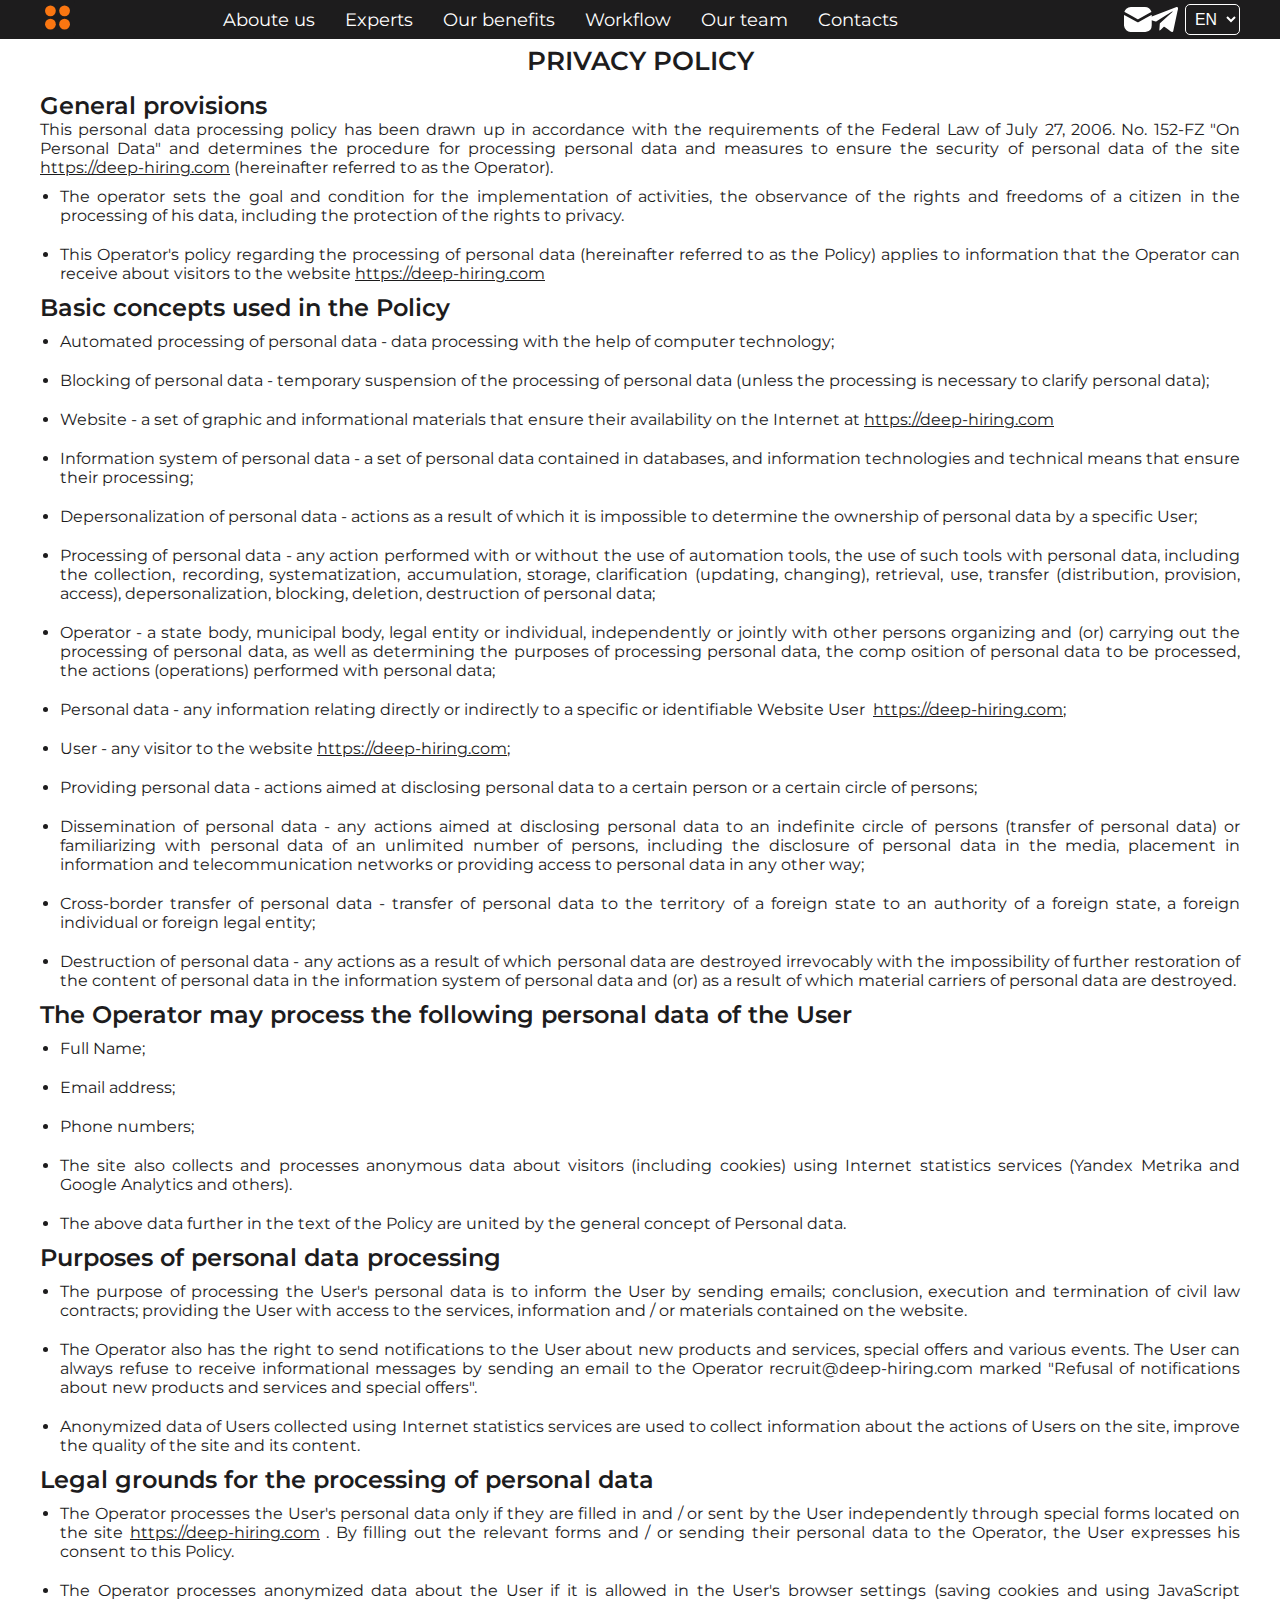
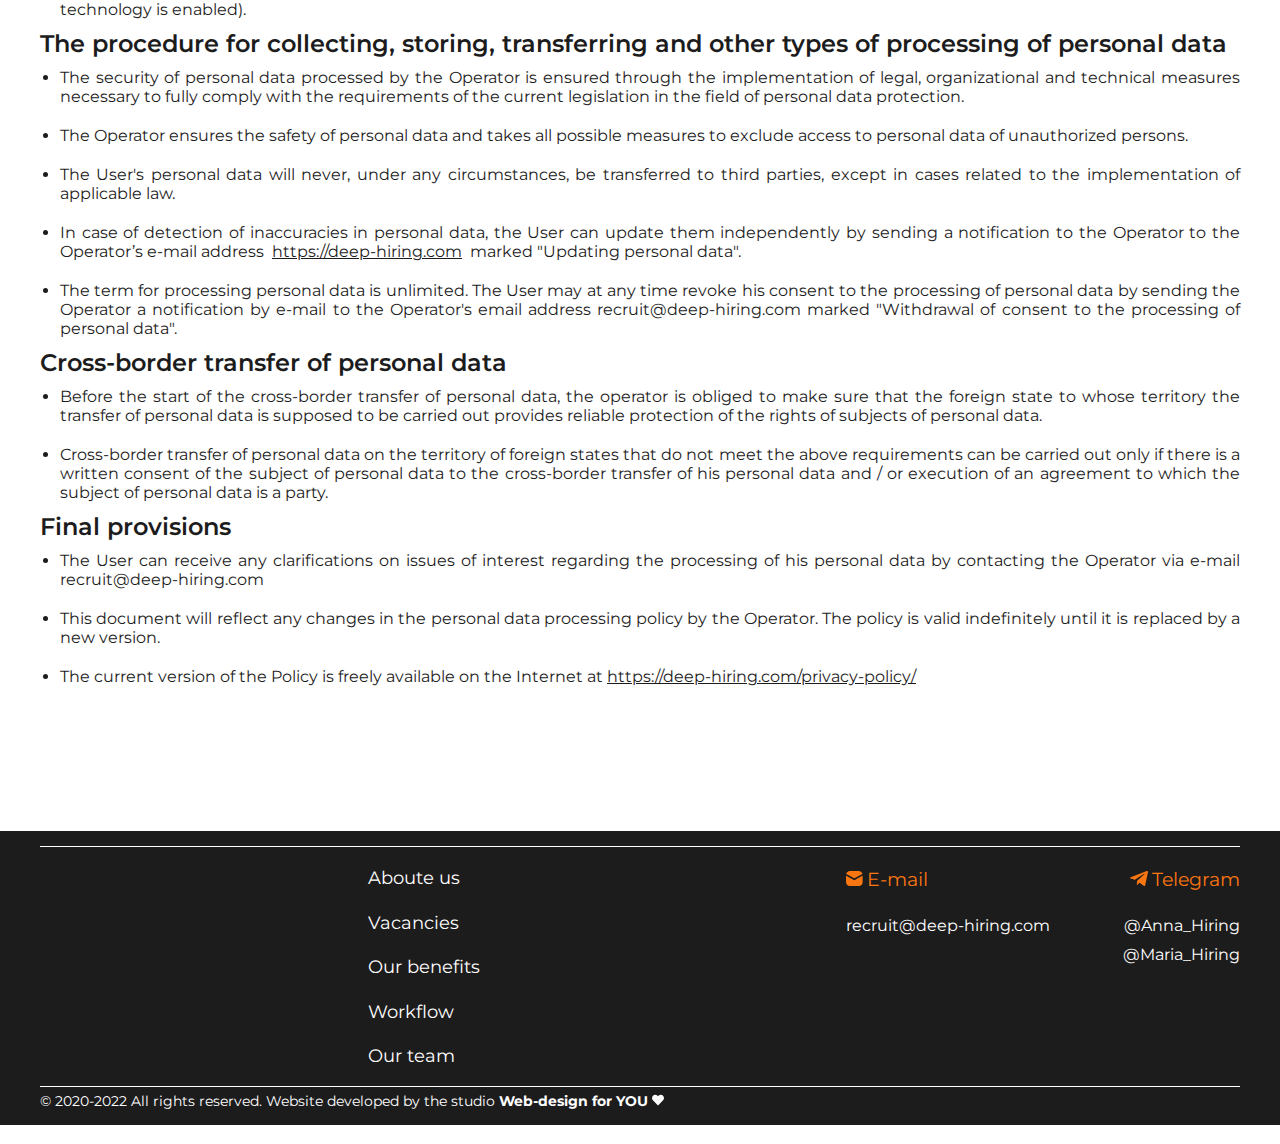
==== privacy-policy.html @ be79f1fd "Add files via upload" ====
<!DOCTYPE html>
<html lang="en">
<head>
	<meta charset="UTF-8">
	<meta name="viewport" content="width=device-width, initial-scale=1.0">
	<link rel="icon" href="img/deep_hiring_icon.svg">
	<title class="lng-unit">DEEP HIRING International search for IT staff</title>
	<meta name="keywords" content="International IT staffing and recruiting agency">
	<meta name="description" content="International IT staffing and recruiting agency. Behind every success is a strong team. We help companies to find, attract and hire the best software engineers ALL OVER THE WORLD.">
	<meta property="og:title" content="International IT staffing and recruiting agency. Behind every success is a strong team. We help companies to find, attract and hire the best software engineers ALL OVER THE WORLD."/>
	<meta property="og:image" content="img/DEEP-HIRING-OG.jpg"/>
	<link href="https://fonts.googleapis.com/css2?family=Montserrat:wght@100;400;700&display=swap" rel="stylesheet">
	<link rel="stylesheet" href="css/normalize.css">	
	<link rel="stylesheet" href="css/style.css">
</head>
<body>
	<header>
		<div class="container">
			<nav id="nav-menu" class="nav-menu">
				<div class="logo-container">
						<a href="index.html">
							<svg xmlns="http://www.w3.org/2000/svg" xmlns:xlink="http://www.w3.org/1999/xlink" class="logo-rect" viewBox="0 0 135.53 135.53"><defs><style>.r{fill:#1d1c1d;}</style></defs><rect class="r" width="135.53" height="135.53" rx="10"/><circle class="logo" cx="40.37" cy="93.56" r="20.84"/><circle class="logo" cx="95.16" cy="93.56" r="20.84"/><circle class="logo" cx="40.37" cy="41.97" r="20.84"/><circle class="logo" cx="95.16" cy="41.97" r="20.84"/></svg>
						</a>
				</div>				
				<div class="menu">				
					<ul class="menu-items">	
						<li class="menu-item"><a href="index.html#about_us" class="lng-mi-about_us">Aboute us</a></li>					
						<li class="menu-item"><a href="index.html#experts" class="lng-mi-experts">Experts</a></li>
						<li class="menu-item"><a href="index.html#our-benefits" class="lng-mi-our-benefits">Our benefits</a></li>
						<li class="menu-item"><a href="index.html#workflow" class="lng-mi-workflow">Workflow</a></li>							
						<li class="menu-item"><a href="index.html#our-team" class="lng-mi-our-team">Our team</a></li>
						<li class="menu-item"><a href="index.html#contacts" class="lng-mi-contacts">Contacts</a></li>	
						<div class="header-contacts">
							<div class="contacts">
								<!-- <div class="footer-phone">
									<p class="contacts-title"><svg xmlns="http://www.w3.org/2000/svg" class="f-phone" viewBox="0 0 45 45"><path d="M39.63,45c-.94-.09-1.89-.16-2.83-.26a40.8,40.8,0,0,1-17.3-6A41.46,41.46,0,0,1,5.06,23.43,40.6,40.6,0,0,1,.61,10.69,44.66,44.66,0,0,1,0,4,3.65,3.65,0,0,1,3.88,0h7.69a3.61,3.61,0,0,1,3.9,3.76,28.57,28.57,0,0,0,1.24,7.73,3.82,3.82,0,0,1-.78,3.8c-1.24,1.54-2.4,3.15-3.57,4.74a.53.53,0,0,0,0,.49,27.07,27.07,0,0,0,8.33,9.76c1.24.87,2.57,1.62,3.87,2.41a.43.43,0,0,0,.41,0c1.67-1.25,3.34-2.49,5-3.76a3.62,3.62,0,0,1,3.14-.72c1.3.29,2.57.7,3.88.93a22.41,22.41,0,0,0,3.84.38A3.88,3.88,0,0,1,45,32.7v9.14a13.41,13.41,0,0,1-.77,1.72A3.58,3.58,0,0,1,41.83,45Z"/></svg><span class="lng-telephone">Telephone</span></p>
									<a href="tel:+7 919 317 3999">+7 919 317 3999</a>
									<a href="tel:+7 982 358 4165">+7 982 358 4165</a>									
								</div> -->
								<div class="footer-mail">
									<p class="contacts-title"><svg xmlns="http://www.w3.org/2000/svg"  class="f-mail" viewBox="0 0 41.65 37.51"><path d="M0,11.87l3.79,2.06L19.6,22.55a2.44,2.44,0,0,0,2.54,0q9.48-5.21,19-10.38l.48-.24c0,.21,0,.36,0,.51,0,4.85,0,9.7,0,14.55a10.36,10.36,0,0,1-8.18,10.3,11.77,11.77,0,0,1-2.37.25H10.55A10.42,10.42,0,0,1,.05,28.22,9.88,9.88,0,0,1,0,27V12.35C0,12.22,0,12.09,0,11.87Z"/><path d="M.51,7.36a10.05,10.05,0,0,1,3-4.7A10.12,10.12,0,0,1,10.42,0H31.26A10.36,10.36,0,0,1,41.09,7.2a1.18,1.18,0,0,1,0,.19L38.71,8.71,21.26,18.24a.76.76,0,0,1-.84,0Q10.67,12.91.91,7.6Z"/></svg>E-mail</p>
									<a href="mailto:recruit@deep-hiring.com">recruit@deep-hiring.com</a>
								</div>
								<div class="footer-telegram">
									<p class="contacts-title"><svg xmlns="http://www.w3.org/2000/svg" class="f-telegram" viewBox="0 0 50.03 41.66"><path d="M50,3.24c-.29,1.31-.59,2.62-.88,3.93q-3.19,15-6.41,30c-.16.75-.3,1.5-.5,2.24C41.52,42.19,39.52,42,38,40.91c-3.2-2.3-6.36-4.65-9.54-7-.47-.35-.95-.68-1.41-1-.26-.21-.41-.19-.65,0l-5.53,5.3a2.62,2.62,0,0,1-2,.81c.05-.71.09-1.41.14-2.1.22-3,.43-6.07.66-9.1a1.15,1.15,0,0,1,.35-.69Q30.33,17.83,40.71,8.53c.08-.08.2-.14.24-.23s.19-.45.29-.67c-.24-.07-.5-.22-.71-.17a3.64,3.64,0,0,0-1.11.47Q26.5,16,13.62,24.07a1,1,0,0,1-.94.12C9.08,23.05,5.48,22,1.89,20.81a4.68,4.68,0,0,1-1.34-.67,1,1,0,0,1-.16-1.71,5.57,5.57,0,0,1,1.69-1.11c3.58-1.42,7.18-2.78,10.78-4.16L46.53.28A4.05,4.05,0,0,1,47.66,0a2,2,0,0,1,2.26,1.64c0,.1.07.21.11.32Z"/></svg>Telegram</p>		
									<a href="tg://resolve?domain=Anna_Hiring">@Anna_Hiring</a>
									<a href="tg://resolve?domain=Maria_Hiring">@Maria_Hiring</a>		
								</div>							
						</div>
						</div>			
					</ul>
				</div>					
				<div class="contacts-menu">
					<div class="mail">					
					<a href="mailto:recruit@deep-hiring.com">
						<svg xmlns="http://www.w3.org/2000/svg"  class="mail-icon" viewBox="0 0 41.65 37.51"><path d="M0,11.87l3.79,2.06L19.6,22.55a2.44,2.44,0,0,0,2.54,0q9.48-5.21,19-10.38l.48-.24c0,.21,0,.36,0,.51,0,4.85,0,9.7,0,14.55a10.36,10.36,0,0,1-8.18,10.3,11.77,11.77,0,0,1-2.37.25H10.55A10.42,10.42,0,0,1,.05,28.22,9.88,9.88,0,0,1,0,27V12.35C0,12.22,0,12.09,0,11.87Z"/><path d="M.51,7.36a10.05,10.05,0,0,1,3-4.7A10.12,10.12,0,0,1,10.42,0H31.26A10.36,10.36,0,0,1,41.09,7.2a1.18,1.18,0,0,1,0,.19L38.71,8.71,21.26,18.24a.76.76,0,0,1-.84,0Q10.67,12.91.91,7.6Z"/></svg>						
					</a>
					</div>
					<div class="telegram">
						<a href="href=tg://resolve?domain=Korabelnikova_Anna">
							<svg xmlns="http://www.w3.org/2000/svg" class="telegram-icon" viewBox="0 0 50.03 41.66"><path d="M50,3.24c-.29,1.31-.59,2.62-.88,3.93q-3.19,15-6.41,30c-.16.75-.3,1.5-.5,2.24C41.52,42.19,39.52,42,38,40.91c-3.2-2.3-6.36-4.65-9.54-7-.47-.35-.95-.68-1.41-1-.26-.21-.41-.19-.65,0l-5.53,5.3a2.62,2.62,0,0,1-2,.81c.05-.71.09-1.41.14-2.1.22-3,.43-6.07.66-9.1a1.15,1.15,0,0,1,.35-.69Q30.33,17.83,40.71,8.53c.08-.08.2-.14.24-.23s.19-.45.29-.67c-.24-.07-.5-.22-.71-.17a3.64,3.64,0,0,0-1.11.47Q26.5,16,13.62,24.07a1,1,0,0,1-.94.12C9.08,23.05,5.48,22,1.89,20.81a4.68,4.68,0,0,1-1.34-.67,1,1,0,0,1-.16-1.71,5.57,5.57,0,0,1,1.69-1.11c3.58-1.42,7.18-2.78,10.78-4.16L46.53.28A4.05,4.05,0,0,1,47.66,0a2,2,0,0,1,2.26,1.64c0,.1.07.21.11.32Z"/></svg>
						</a>
					</div>	
					<!-- <div class="phone">
					<a href="tel:+79193173999" title="Позвонить нам по номеру: +79823584165">
						<svg xmlns="http://www.w3.org/2000/svg" class="phone-icon" viewBox="0 0 45 45"><path d="M39.63,45c-.94-.09-1.89-.16-2.83-.26a40.8,40.8,0,0,1-17.3-6A41.46,41.46,0,0,1,5.06,23.43,40.6,40.6,0,0,1,.61,10.69,44.66,44.66,0,0,1,0,4,3.65,3.65,0,0,1,3.88,0h7.69a3.61,3.61,0,0,1,3.9,3.76,28.57,28.57,0,0,0,1.24,7.73,3.82,3.82,0,0,1-.78,3.8c-1.24,1.54-2.4,3.15-3.57,4.74a.53.53,0,0,0,0,.49,27.07,27.07,0,0,0,8.33,9.76c1.24.87,2.57,1.62,3.87,2.41a.43.43,0,0,0,.41,0c1.67-1.25,3.34-2.49,5-3.76a3.62,3.62,0,0,1,3.14-.72c1.3.29,2.57.7,3.88.93a22.41,22.41,0,0,0,3.84.38A3.88,3.88,0,0,1,45,32.7v9.14a13.41,13.41,0,0,1-.77,1.72A3.58,3.58,0,0,1,41.83,45Z"/></svg>		
					</a>
					</div> -->
					<div class="change-lang">
						<select name="change-lang">		
							<option value="en" selected>EN</option>
							<option value="ua">UA</option>		
							<option value="ru">RU</option>
						</select>
					</div>	
					<div id="nav-icon1">
						   <span></span>
						   <span></span>
						   <span></span>
					</div>
				</div>				
			</nav>
		</div>						
	</header>
	<main>
		<section id="privacy-policy">
			<div class="container">	
				<h2 class="lng-pp1">Privacy Policy</h2>
				<h5 class="lng-pp2">General provisions</h5>
				<p><span class="lng-pp3">This personal data processing policy has been drawn up in accordance with the requirements of the Federal Law of July 27, 2006. No. 152-FZ "On Personal Data" and determines the procedure for processing personal data and measures to ensure the security of personal data of the site </span><a href="https://deep-hiring.com">https://deep-hiring.com</a><span class="lng-pp4"> (hereinafter referred to as the Operator).</span></p>
				<ul>
					<li class="lng-pp5">The operator sets the goal and condition for the implementation of activities, the observance of the rights and freedoms of a citizen in the processing of his data, including the protection of the rights to privacy.</li>
					<li><span class="lng-pp6">This Operator's policy regarding the processing of personal data (hereinafter referred to as the Policy) applies to information that the Operator can receive about visitors to the website </span><a href="https://deep-hiring.com">https://deep-hiring.com</a></li>
				</ul>
				<h5 class="lng-pp7">Basic concepts used in the Policy</h5>
				<ul>
					<li class="lng-pp8">Automated processing of personal data - data processing with the help of computer technology;</li>
					<li class="lng-pp9">Blocking of personal data - temporary suspension of the processing of personal data (unless the processing is necessary to clarify personal data);</li>
					<li><span class="lng-pp10">Website - a set of graphic and informational materials that ensure their availability on the Internet at </span><a href="https://deep-hiring.com">https://deep-hiring.com</a></li>
					<li class="lng-pp12">Information system of personal data - a set of personal data contained in databases, and information technologies and technical means that ensure their processing;</li>
					<li  class="lng-pp13">Depersonalization of personal data - actions as a result of which it is impossible to determine the ownership of personal data by a specific User;</li>
					<li  class="lng-pp14">Processing of personal data - any action performed with or without the use of automation tools, the use of such tools with personal data, including the collection, recording, systematization, accumulation, storage, clarification (updating, changing), retrieval, use, transfer (distribution, provision, access), depersonalization, blocking, deletion, destruction of personal data;</li>
					<li  class="lng-pp15">Operator - a state body, municipal body, legal entity or individual, independently or jointly with other persons organizing and (or) carrying out the processing of personal data, as well as determining the purposes of processing personal data, the comp osition of personal data to be processed, the actions (operations) performed with personal data;</li>
					<li ><span class="lng-pp16">Personal data - any information relating directly or indirectly to a specific or identifiable Website User &nbsp</span><a href="https://deep-hiring.com">https://deep-hiring.com</a>;</li>
					<li><span class="lng-pp17">User - any visitor to the website </span><a href="https://deep-hiring.com">https://deep-hiring.com</a>;</li>
					<li class="lng-pp18">Providing personal data - actions aimed at disclosing personal data to a certain person or a certain circle of persons;</li>
					<li class="lng-pp19">Dissemination of personal data - any actions aimed at disclosing personal data to an indefinite circle of persons (transfer of personal data) or familiarizing with personal data of an unlimited number of persons, including the disclosure of personal data in the media, placement in information and telecommunication networks or providing access to personal data in any other way;</li>
					<li class="lng-pp20">Cross-border transfer of personal data - transfer of personal data to the territory of a foreign state to an authority of a foreign state, a foreign individual or foreign legal entity;</li>
					<li class="lng-pp21">Destruction of personal data - any actions as a result of which personal data are destroyed irrevocably with the impossibility of further restoration of the content of personal data in the information system of personal data and (or) as a result of which material carriers of personal data are destroyed.</li>
				</ul>
				<h5 class="lng-pp22">The Operator may process the following personal data of the User</h5>
				<ul>
					<li class="lng-pp23">Full Name;</li>
					<li class="lng-pp24">Email address;</li>
					<li class="lng-pp25">Phone numbers;</li>
					<li class="lng-pp26">The site also collects and processes anonymous data about visitors (including cookies) using Internet statistics services (Yandex Metrika and Google Analytics and others).</li>
					<li class="lng-pp27">The above data further in the text of the Policy are united by the general concept of Personal data.</li>
				</ul>
				<h5 class="lng-pp28">Purposes of personal data processing</h5>
				<ul>
					<li class="lng-pp29">The purpose of processing the User's personal data is to inform the User by sending emails; conclusion, execution and termination of civil law contracts; providing the User with access to the services, information and / or materials contained on the website.</li>
					<li class="lng-pp30">The Operator also has the right to send notifications to the User about new products and services, special offers and various events. The User can always refuse to receive informational messages by sending an email to the Operator recruit@deep-hiring.com marked "Refusal of notifications about new products and services and special offers".</li>
					<li class="lng-pp31">Anonymized data of Users collected using Internet statistics services are used to collect information about the actions of Users on the site, improve the quality of the site and its content.</li>
				</ul>
				<h5 class="lng-pp32">Legal grounds for the processing of personal data</h5>	
				<ul>
					<li><span class="lng-pp33">The Operator processes the User's personal data only if they are filled in and / or sent by the User independently through special forms located on the site </span><a href="https://deep-hiring.com">https://deep-hiring.com</a> <span class="lng-pp34">. By filling out the relevant forms and / or sending their personal data to the Operator, the User expresses his consent to this Policy.</span></li>
					<li class="lng-pp35">The Operator processes anonymized data about the User if it is allowed in the User's browser settings (saving cookies and using JavaScript technology is enabled).</li>
				</ul>
				<h5 class="lng-pp36">The procedure for collecting, storing, transferring and other types of processing of personal data</h5>
				<ul>
					<li class="lng-pp37">The security of personal data processed by the Operator is ensured through the implementation of legal, organizational and technical measures necessary to fully comply with the requirements of the current legislation in the field of personal data protection. </li>
					<li class="lng-pp38">The Operator ensures the safety of personal data and takes all possible measures to exclude access to personal data of unauthorized persons.</li>
					<li class="lng-pp39">The User's personal data will never, under any circumstances, be transferred to third parties, except in cases related to the implementation of applicable law.</li>
					<li><span  class="lng-pp40">In case of detection of inaccuracies in personal data, the User can update them independently by sending a notification to the Operator to the Operator’s e-mail address &nbsp</span><a href="https://deep-hiring.com">https://deep-hiring.com</a><span class="lng-pp41">&nbsp marked "Updating personal data".</span></li>
					<li class="lng-pp42">The term for processing personal data is unlimited. The User may at any time revoke his consent to the processing of personal data by sending the Operator a notification by e-mail to the Operator's email address recruit@deep-hiring.com marked "Withdrawal of consent to the processing of personal data".</li>
				</ul>
				<h5 class="lng-pp43">Cross-border transfer of personal data</h5>
				<ul>
					<li class="lng-pp44">Before the start of the cross-border transfer of personal data, the operator is obliged to make sure that the foreign state to whose territory the transfer of personal data is supposed to be carried out provides reliable protection of the rights of subjects of personal data.</li>
					<li class="lng-pp45">Cross-border transfer of personal data on the territory of foreign states that do not meet the above requirements can be carried out only if there is a written consent of the subject of personal data to the cross-border transfer of his personal data and / or execution of an agreement to which the subject of personal data is a party.</li>
				</ul>
				<h5 class="lng-pp46">Final provisions</h5>
				<ul>
					<li><span class="lng-pp47">The User can receive any clarifications on issues of interest regarding the processing of his personal data by contacting the Operator via e-mail </span>recruit@deep-hiring.com</li>
					<li class="lng-pp48">This document will reflect any changes in the personal data processing policy by the Operator. The policy is valid indefinitely until it is replaced by a new version.</li>
					<li><span class="lng-pp49">The current version of the Policy is freely available on the Internet at </span><a href="privacy-policy.html">https://deep-hiring.com/privacy-policy/</a></li>
				</ul>								
			</div>			
		</section>		
	</main>
	<footer>
		<div class="container" id="contacts">			
			<div class="contacts">
				<div class="footer-logo">					
					<img src="img/logo-anim (2).gif" alt="logo-animation">
				</div>
				<div id="footer-menu">
					<div class="menu">				
						<ul class="menu-items">	
							<li class="menu-item"><a class="lng-fmi-about_us" href="index.html#about_us">Aboute us</a></li>					
							<li class="menu-item"><a class="lng-fmi-experts" href="index.html#experts">Vacancies</a></li>
							<li class="menu-item"><a class="lng-fmi-our-benefits" href="index.html#our-benefits">Our benefits</a></li>
							<li class="menu-item"><a class="lng-fmi-workflow" href="index.html#workflow">Workflow</a></li>	
							<li class="menu-item"><a class="lng-fmi-our-team" href="index.html#our-team">Our team</a></li>						
						</ul>
					</div>
				</div>
				<!-- <div class="footer-phone">
					<p class="contacts-title"><svg xmlns="http://www.w3.org/2000/svg" class="f-phone" viewBox="0 0 45 45"><path d="M39.63,45c-.94-.09-1.89-.16-2.83-.26a40.8,40.8,0,0,1-17.3-6A41.46,41.46,0,0,1,5.06,23.43,40.6,40.6,0,0,1,.61,10.69,44.66,44.66,0,0,1,0,4,3.65,3.65,0,0,1,3.88,0h7.69a3.61,3.61,0,0,1,3.9,3.76,28.57,28.57,0,0,0,1.24,7.73,3.82,3.82,0,0,1-.78,3.8c-1.24,1.54-2.4,3.15-3.57,4.74a.53.53,0,0,0,0,.49,27.07,27.07,0,0,0,8.33,9.76c1.24.87,2.57,1.62,3.87,2.41a.43.43,0,0,0,.41,0c1.67-1.25,3.34-2.49,5-3.76a3.62,3.62,0,0,1,3.14-.72c1.3.29,2.57.7,3.88.93a22.41,22.41,0,0,0,3.84.38A3.88,3.88,0,0,1,45,32.7v9.14a13.41,13.41,0,0,1-.77,1.72A3.58,3.58,0,0,1,41.83,45Z"/></svg><span class="lng-ftelephone">Telephone</span></p>
					<a href="tel:+79193173999">+7 919 317 3999</a>
					<a href="tel:+79823584165">+7 982 358 4165</a>				
				</div> -->
				<div class="footer-mail">
					<p class="contacts-title"><svg xmlns="http://www.w3.org/2000/svg"  class="f-mail" viewBox="0 0 41.65 37.51"><path d="M0,11.87l3.79,2.06L19.6,22.55a2.44,2.44,0,0,0,2.54,0q9.48-5.21,19-10.38l.48-.24c0,.21,0,.36,0,.51,0,4.85,0,9.7,0,14.55a10.36,10.36,0,0,1-8.18,10.3,11.77,11.77,0,0,1-2.37.25H10.55A10.42,10.42,0,0,1,.05,28.22,9.88,9.88,0,0,1,0,27V12.35C0,12.22,0,12.09,0,11.87Z"/><path d="M.51,7.36a10.05,10.05,0,0,1,3-4.7A10.12,10.12,0,0,1,10.42,0H31.26A10.36,10.36,0,0,1,41.09,7.2a1.18,1.18,0,0,1,0,.19L38.71,8.71,21.26,18.24a.76.76,0,0,1-.84,0Q10.67,12.91.91,7.6Z"/></svg>E-mail</p>
					<a href="mailto:recruit@deep-hiring.com">recruit@deep-hiring.com</a>
				</div>
				<div class="footer-telegram">
					<p class="contacts-title"><svg xmlns="http://www.w3.org/2000/svg" class="f-telegram" viewBox="0 0 50.03 41.66"><path d="M50,3.24c-.29,1.31-.59,2.62-.88,3.93q-3.19,15-6.41,30c-.16.75-.3,1.5-.5,2.24C41.52,42.19,39.52,42,38,40.91c-3.2-2.3-6.36-4.65-9.54-7-.47-.35-.95-.68-1.41-1-.26-.21-.41-.19-.65,0l-5.53,5.3a2.62,2.62,0,0,1-2,.81c.05-.71.09-1.41.14-2.1.22-3,.43-6.07.66-9.1a1.15,1.15,0,0,1,.35-.69Q30.33,17.83,40.71,8.53c.08-.08.2-.14.24-.23s.19-.45.29-.67c-.24-.07-.5-.22-.71-.17a3.64,3.64,0,0,0-1.11.47Q26.5,16,13.62,24.07a1,1,0,0,1-.94.12C9.08,23.05,5.48,22,1.89,20.81a4.68,4.68,0,0,1-1.34-.67,1,1,0,0,1-.16-1.71,5.57,5.57,0,0,1,1.69-1.11c3.58-1.42,7.18-2.78,10.78-4.16L46.53.28A4.05,4.05,0,0,1,47.66,0a2,2,0,0,1,2.26,1.64c0,.1.07.21.11.32Z"/></svg>Telegram</p>			
					<a href="tg://resolve?domain=Anna_Hiring">@Anna_Hiring</a>
					<a href="tg://resolve?domain=Maria_Hiring">@Maria_Hiring</a>		
				</div>				
			</div>
			<div class="copyright">
				<div><span class="lng-copyright"> © 2020-2022 All rights reserved. Website developed by the studio</span> <a target="_blank" id="copyright" class="web-design-for-you" href="https://dragan-margarita.github.io/web-design-for-you/" >Web-design for YOU <svg xmlns="http://www.w3.org/2000/svg" viewBox="0 0 512 512"><path fill="currentColor" d="M462.3 62.6C407.5 15.9 326 24.3 275.7 76.2L256 96.5l-19.7-20.3C186.1 24.3 104.5 15.9 49.7 62.6c-62.8 53.6-66.1 149.8-9.9 207.9l193.5 199.8c12.5 12.9 32.8 12.9 45.3 0l193.5-199.8c56.3-58.1 53-154.3-9.8-207.9z"/></svg></a>
				</div>
			</div>
		</div>				
	</footer>
	<script src="https://code.jquery.com/jquery-1.12.4.js"></script>
	<script src="js/lang.js"> </script>
	<script src="js/app.js"> </script>	<
	<script src="js/script.js"> </script>
</body>
</html>
---- css/style.css ----
@font-face {
 	font-family: "Monoton Regular";
	src: url('../fonts/Monoton Regular.ttf');  	
}
html{
	scroll-behavior: smooth;
}
html.lock{
	overflow: hidden;	
}
html.lock main,html.lock footer,html.lock .ring{
	filter:blur(3px);
}
body{	
	font-family: 'Montserrat';
	color: white;
	text-align: justify;
	position: relative;	
}
header{
	background-color: #1d1c1d;
	position: fixed;
	width: 100vw;	
	z-index: 2;
}
section{		
	padding-top: 55px;
}
h1,h2,h3,h4,p{
	transition:all 1.5s ease;
}
h1._anim-items,h2._anim-items,h3._anim-items,h4._anim-items,p._anim-items{
	transform: translate(0px,120%);
	opacity: 0;	
}
h1._active,h2._active,h3._active,h4._active,p._active{
	transform: translate(0px,0px);
	opacity: 1;
}
h1{
	font-size: 1.5em;
	  color:white;
}
h2{
	font-family: 'Monoton Regular';
	font-size: 3em;
	text-align: center;	
	padding-bottom:15px;
	text-transform: uppercase;
    font-weight: 100;	
}
@media (max-width: 768px){
	h2{font-size: 2em;}
}	
h3{ font-size: 1.2em;
	color: white;
	text-align: center;
	font-weight: 600;
}
h4{	font-size: 1.2em;
	font-weight: 600;
	text-align: center;
}
h5{
	font-weight: 400;
}
a{
	text-decoration: none;
	color: inherit;	
}
p{
	font-size: 120%;
}
select{
	color:white;
	background-color: #1d1c1d;
	border: 1px solid white;
	border-radius: 5px;
	transition:all .5s ease;
	padding: 5px;
	margin-left: 10px;
}
select:hover{
	background-color: orange;
}
input,textarea{
	width: 100%;	
	margin: 10px auto;	
	padding: 15px 30px;
	outline: none;	
	background-color: white;
	border-radius: 5px;
}
textarea{
	min-height: 100px;
	resize: vertical;
}
@media (max-width:550px){
	input,textarea{
	padding: 10px 10px;	
}
}
input:hover,textarea:hover{
	box-shadow: 0 0 10px rgba(250,118,17,.7);
}
footer{
	background-color:#1d1c1d;
	color:white;
	padding:10px 0;
}
button{
	border:1px solid white;
	border-radius: 5px;	
	padding:10px 30px;	
	margin-right:15px; 
	font-weight: 800;
	transition: all .7s ease;
	background-color: #1d1c1d;
	color:white;
	text-transform: uppercase;
}
button:hover{
	background-color: white;
	color:#1d1c1d;	
}
.container{
	max-width: 1200px;
	margin:0 auto;
}
@media (max-width: 1250px){
	.container{max-width: 95vw;}
}
.outline {
	font-family: 'Monoton Regular';
    font-weight: 100;
}



/*MENU*/
.nav-menu{
	display: flex;	
	flex-flow: row nowrap;
	justify-content: space-between;
	align-items: center;	
	padding: 0;		
}
.logo{	
	fill:#fa7611;
}
.logo-rect{
	fill:#1d1c1d;
	height: 35px;	
}
.contacts-menu{
	display: flex;
	flex-flow: row nowrap;	
	align-items: center;
	justify-content: flex-end;
}
.contacts-menu i{
	font-size: 1.3em;
	padding-right: 5px;
}
.contacts i{
	font-size: .8em;
	padding-right: 5px;
}
@media (max-width:1000px){
	.contacts-menu{
		width: 30%;
	}
}
@media (max-width:800px){
	.contacts-menu{
		width:40%;
	}
}
@media (max-width:550px){
	.contacts-menu{
		width:60%;
	}
}
.mail,.telegram,.phone{	
	display: flex;
	fill: white;	
	transition:	all 0.3s ease;
	align-items: center;
	justify-content: center;
}
@media (max-width:800px){
	.mail,.telegram,.phone{	
	display: none;
}
}
.phone a{
	display: flex;
	flex-flow: row nowrap;
	align-items: center;
}
.mail-icon,.telegram-icon,.phone-icon{
	display: flex;
	height: 25px;
	align-items: center;
}
.mail:hover,.telegram:hover,.phone:hover{
	fill: #fa7611;
	color: #fa7611;
}
.question{	
	display: block;
	text-align: right;
	max-width: 50%;
	padding: 0 10px;
}
.menu{
	display: flex;
	flex-flow: row nowrap;
	padding: 0 4vw 0 0;
	justify-content: space-between;
	transition:	all 0.8s ease;
	z-index: 999;
}
#nav-icon1{
	display: none;
}
.phone-number{
		font-weight: 700;
}
@media (max-width: 1200px){
	#nav-icon1 {
    display: flex;
    text-align: center;
    justify-content: center;
    width: 30px;
    height: 21px;
    position: relative;
    margin: 5px;
    transform: rotate(0deg);
    transition: .5s ease-in-out;
    cursor: pointer;
}
#nav-icon1 span {
    display: block;
    position: absolute;
    height: 2px;
    width: 100%;
    background: white;
    border-radius: 9px;
    opacity: 1;
    left: 0;
    transform: rotate(0deg);
    transition: .25s ease-in-out;
}
#nav-icon1 span:nth-child(1) {
    top: 0px;
}
#nav-icon1 span:nth-child(2) {
    top: 9px;
}
#nav-icon1 span:nth-child(3) {
    top: 18px;
}
#nav-icon1.open span:nth-child(1) {
    top: 9px;
    transform: rotate(135deg);
}
#nav-icon1.open span:nth-child(2) {
    opacity: 0;
    left: -30px;
}
#nav-icon1.open span:nth-child(3) {
    top: 9px;
    transform: rotate(-135deg);
}
}
.menu-items{
	display: flex;
	flex-wrap: nowrap;
	justify-content: flex-start;
	width: 100%;
	margin-right: 20px;
}
.menu-item{
	font-size: 1.1em;
	color:white;	
	transition: all 0.5s ease;
	position: relative;
	margin: 0 15px;
}
 .menu-item a::before{
	content: '';
	bottom: -4px;
	left: 0;
	position: absolute;	
	width:100%;
	height: 2px;
	background-color: #fa7611;
	transition: 0.2s;
	transform: scaleX(0);
}
#nav-menu .menu-item a:hover:before{	
	transform: scaleX(1);
}
.header-contacts{
	display: none;
}
.question-mobile{
	display: none;
}
@media (max-width: 1200px){	
	.phone-number{
		display: none;
	}
	.phone a{
		direction: column;
	}
	.header-contacts{
		display: flex;
		color: white;
		width: 100%;
	}
	.header-contacts .contacts{
		padding:3vw;
		display: flex;
		flex-flow: column; 		
	}
	.burger{
		display:inline-flex;
	}		
	.menu{
		position: fixed;		
		background-color:rgba(29, 28, 29, 0.8);
		top:39px;
		width: 100%;
		right: -100%;		
		height: 100%;
		padding: 0;	
	}
	.menu.active{		
		right: 0;
	}
	.menu-items{
		height: 90vh;
		justify-content: center;
		text-align: center;
		flex-flow: column nowrap;
		font-size: 1.3em;
		padding: 10px 30px;
		margin-right: 0;
		align-items: center;
	}
	.menu-item{
		margin: 2vh;		
		font-size: 120%;
		color:white;			
	}
	.menu-item.not-necessary{
		display: block;
	}
	.header-contacts .contacts{
		width: 100%;
		text-align: center;
	}
	.header-contacts .icons{
		align-items: center;
		display: flex;
		justify-content: center;
	}	
}
@media (max-width: 768px){	
	.menu-item{
		padding:0.5vh;
		font-size: 1em;
	}

	.menu-items .footer-phone, .menu-items .footer-mail,.menu-items .footer-telegram{
		margin: 0;
	}
	.header-contacts{
		font-size: 80%;			
	}
}	




/*SECTION GENERAL*/
#general{	
	min-height:100vh; 
	padding-top: 55px;
	z-index:1; 
	background-color: #1d1c1d;		
}

#general .container{
	height: 80vh;
	display: flex;
	justify-content:  center;
	flex-flow: column nowrap;	
}
.general-container{
	display: flex;
	flex-flow: column nowrap;	
	justify-content: space-around;
}
.logo-general{
	max-height: 500px;	
	display: flex;
	justify-content: center;
}
.text-general{	
	display: flex;
	flex-flow: column nowrap;
	color:white;	
	font-size: 1.2em;	
	justify-content:  center;
	text-align: center;
}
.text-general p{
	margin: 25px 0;	
}
.buttons{
	display: flex;	
	margin-top: 25px;
	justify-content: center;
	transform: translate(0px,120%);
	opacity: 0;	
	transition:all 1.5s ease;
}
.buttons._active{
	transform: translate(0px,0px);
	opacity: 1;
}
.button{	
	width: 280px;	
	background-color:#fa7611;
	color:#1d1c1d;
	border:1px solid #fa7611;
	padding:10px 30px;	
	margin-right:15px; 
	font-weight: 800;
	transition: all .7s ease;
	text-transform: uppercase;
	border-radius: 4px;
	display: block;
	font-size: .8em;
}
.button span{
	font-weight: 800;
}
.button:hover{
	background-color: #1d1c1d;
	color:white;	
	border-color: white;
}
.lng-txtgeneral2{
	font-size: 0.6em;
}









/*SECTION ABOUT_US*/
#about_us{		
	padding-top: 0;
}
.text-aboute-us{
	width: 100%;
	border-radius: 5px;
	background-color: #fa7611;
	color: white;
	font-size: 1.2em;
	font-weight: 600;
	padding: 50px 40px;
	margin: 5vh 0 20px  0;
	text-align: center;	
	transform: translate(0px,100%);
	opacity: 0;
	transition: all 0.8s ease;	
}
.text-aboute-us._active{
	transform: translate(0px,0px);
	opacity: 1;
}
.cards{
	display: flex;
	flex-flow: row nowrap;	
	justify-content: space-between;	
	color: #1d1c1d;
}
.card{
	background-color: #fa7611;
	color: white;
	border-radius: 10px;	
	padding: 30px 40px;
	display: flex;
	flex-direction: column;
	justify-content: space-between;	
	width: 32%;
	transform: translate(0px,40%);
	opacity: 0;
	transition: all 0.8s ease ;	
}
.card:first-child{
	margin-left: 0;
}
.card:last-child{
	margin-right: 0;
}
.card._active{
	transform: translate(0px,0px);
	opacity: 1;
}
.card:hover,.text-aboute-us:hover{
	transform: translate(-3px, -3px) ;
}
.card-text h4{
	font-size: 1.6em;
}
.card-text{
	display: flex;
	flex-flow: column;
	align-items: flex-start;	
}
.card-img{
	display: flex;
	justify-content: center;
}
.card-img svg{
	height: 90px;
	padding-bottom: 20px;
	fill: white;
}
.card-text 	p{
	padding-top: 20px;
	padding-bottom: 10px;
	text-align: left;	
}
@media (max-width: 1000px){
	#about_us{
		padding: 20px 0;
	}	
}
@media (max-width: 768px){	
	.cards{
		flex-flow: row wrap;
	}
	.card{width: 100%;
		/*padding: 20px 10px;*/
		margin: 10px 0;
	}
	.card:first-child{
		margin-top: 0;
	}	
}
@media (max-width: 500px){	
	.card{width: 100%;}	
}
.pink{		
	animation-name: scaletwo;
	animation-duration: 1.5s;
	animation-iteration-count:infinite; 
}
.pink.one{
	transform-origin: 25% center;
}
.pink.two{
	transform-origin: 50% 10%;
}
.pink.three{
	transform-origin: 60% 10%;
}
.pink.four{
	transform-origin: 80% center;
}
@keyframes scaletwo{
	0% { transform: scale(.85); }
	25% { transform: scale(1); }
	50% { transform: scale(.7); }
	75% { transform: scale(.95); }
    100% { transform: scale(.85); }
}
	



/*SECTION EXPERTs*/

.experts{       
    padding-bottom: 5vh;
    color: #1d1c1d;    
}
.experts-text{
	text-align: center;
	padding-top: 20px;
}
.experts-text-container{
	width: 100%;
	display: flex;
	flex-flow: column nowrap;	
	transition: all 1.5s ease;
}
.slider { 
	position:relative;
 	transform: translate(0px,40%);
	opacity: 0;
	transition: all 0.8s ease ;
	z-index: 1;
	border: solid 1px #1d1c1d;
	border-radius: 5px;
	padding: 20px;
	margin: 20px 0;
}
.slider._active{
	transform: translate(0px,0px);
	opacity: 1;
}
.slider__wrapper {
    overflow: hidden;
}
.slider__items {
  display: flex;
  transition:transform .5s ease;  
}
.slider_disable-transition{
	transition:none;
}
.slider__item {
    flex: 0 0 12.5%;
    max-width: 14.28571428%;
    display: flex;
    user-select:none;
}
@media (max-width: 1200px){	
	.slider__item {
    	flex: 0 0 16.6666667%;
    	max-width: 16.6666667%; 
    }
}
@media (max-width: 1000px){	
	.slider__item {
      flex: 0 0 20%;
      max-width: 20%;      
	}
}
@media (max-width: 800px){	
	.slider__item {
      flex: 0 0 25%;
      max-width: 25%;      
	}
}
@media (max-width: 600px){	
	.slider__item {
      flex: 0 0 33.33333333%;
      max-width: 33.33333333%;      
	}
}
.slide {
  width: 15%;    
  flex-shrink: 0;   
}
.slide:hover{	
	filter: drop-shadow(0 0 0.75rem #e8ba65);
}
.experts-text-container._anim-items{
	transform: translate(0px,120%);
	opacity: 0;	
}
.experts-text-container._active{
	transform: translate(0px,0px);
	opacity: 1;
}
.experts-text-slider{
	display: flex;
	flex-flow: row nowrap;		
}
.experts-card{	
	display: flex;
	flex-flow: column nowrap;
	align-items: center;
	padding: 10px	;
	justify-content: space-between;
}
.experts-card img{	
	max-width: 120px;
}
@media (max-width: 700px){	
	.experts-card img{	
	max-width: 20vw;
	}
}
.experts-card p{	
	padding-top: 10px;
	text-align: center;	
}
@media (max-width: 450px){	
	.experts-card p{	
	font-size:3vw;
	}
}
.swipe-text{
	display: none;
	width: 100%;	
	flex-flow: row nowrap;	
	align-items: center;
	justify-content: flex-end;
	font-size:.7em; 
	padding-top: 10px;
}
@media (max-width:1200px){	
	.swipe-text{
	display: flex;}
}
.swipe-text svg{
	width: 25px;
	padding-right: 5px;
}
.experts-content{
	display: flex;
	flex-flow: column;
	align-items: flex-start;
	border: solid 1px #1d1c1d;
	border-radius: 5px;
	padding: 30px 20px;
	margin-top: 20px;	
}
.exrerts-content-title{
	display: block;
	color: #929292;
	margin-bottom: 15px;
}
.tabs-items{
	display: block;
	min-height: 250px;
}
@media (max-width:1200px){	
	.tabs-items{	
	min-height: 350px;
}
}
.tabs-item ul{
	display: flex;
	flex-flow: row wrap;
	justify-content: space-between;
}
.tabs-item li{	
	list-style-type: disc;	
	width: 25%;	
	margin-left: 40px;
	padding: 5px 0;
	text-align: left;
}
@media (max-width:1200px){	
	.tabs-item li{	
	width: 40%;		
	}
}
@media (max-width:700px){	
	.tabs-item li{	
	width: 100%;		
	}
}
.lng-exp-t2{
	text-align: center;
	padding-top: 15px;
}





/*SECTION our-benefits*/

#our-benefits{
	color: white;
	background-color: #1d1c1d;
	padding: 85px 0 65px;
}
#our-benefits h2{
	padding: 0;
}
#our-benefits h3{
	padding-top: 20px;
}
.icons-container{
	display: flex;
	flex-flow: row wrap;
	padding: 20px 15px 30px 15px;
	transition: all 1.5s ease;
}
.icon{
	width: 25%;
	display: flex;
	flex-flow: column nowrap;
	padding:1vh 2vw;
	text-align: center;
}
@media (max-width: 1200px){
	.icon p{
		font-size: .8em;
	}
}
.icons-container._anim-items{
	transform: translate(0px,30%);
	opacity: 0;	
}
.icons-container._active{
	transform: translate(0px,0px);
	opacity: 1;
}
.icon i{
	fill: white;
	font-size: 6em;
	margin: 0 auto;
	padding: 20px 0;
}
@media (max-width: 1000px){
	.icon i{	
	font-size: 5em;	
}
}
@media (max-width: 1200px){
	.icon{
	padding:.75vh 3vw;	
}
}
@media (max-width: 700px){
	.icon{
	padding:.5vh 1vw;
	width: 50%;	
}
.icon i{	
	font-size: 4em;	
}
}




/*SECTION COAST*/
#coast{
	min-height: 15vh;
	color:#1d1c1d;
	padding:10vh 0;
}
#coast .container{
	display: flex;
	flex-flow: row nowrap;
	justify-content: center;
	align-items: center;
}
@media (max-width: 700px){
	#coast .container{
	flex-flow: column-reverse;	
	justify-content: space-between;
	}
}
.cost-anim{
	width: 40%;
	transition: all 1.5s ease;
}
.cost-anim img{
	max-height:  300px;
}
.cost-anim._anim-items{
	transform: translate(0px,30%);
	opacity: 0;	
}
.cost-anim._active{
	transform: translate(0px,0px);
	opacity: 1;
}
#coast h3{
	color:#1d1c1d;
}
.lng-cost-t2{
	text-align: center;
	font-size: .9em;
	padding-top: 10px;
}
@media (max-width: 700px){
	#coast h3{
	padding-bottom: 20px;
	}
}






/*SECTION WORKFLOW*/
.workflow{   
    background-color: #1d1c1d;    
}
.accordeon{
	width: 100%;
	padding-bottom:20px;	
}
.accordeon-header{
	height: 8vh;
	text-transform: uppercase;
	transition: all 1.5s ease 0s !important;	
} 
.lng-wf-ah-1,.lng-wf-ah-2,.lng-wf-ah-3,.lng-wf-ah-4,.lng-wf-ah-5,.lng-wf-ah-6,.lng-wf-ah-7,.lng-wf-ah-8{
	font-weight: 600;
}
#workflow .accordeon-header._anim-items{
	transform: translate(0px,120%);
	opacity: 0;	
}
#workflow .accordeon-header._active{
	transform: translate(0px,0px);
	opacity: 1;
}
.icon-dropdown{
	font-size: .5em;
	margin-left: 20px;
	transition: all 0.3s ease;
}
.in .icon-dropdown{
	transform: rotate(-90deg);
}
@media (max-width: 1000px){
	.accordeon-header{height: 10vh;}
}
h4.accordeon-header{
	display: flex;
	align-items: center;	
	padding: 15px 30px;
	background-color:white;
	color: #1d1c1d;
	margin: 10px 0;
	transition: all 0.3s ease;	
}
.accordeon-header:hover, .accordeon-header.in{
	transform: scale(1.02,1.1);	
}
.accordeon-header span{
	font-size: 2em;
	color:#fa7611;
	font-weight: 700;
	padding-right: 25px;
	animation-name: scale;
	animation-duration: 2s;
	animation-timing-function: linear;	
	animation-iteration-count: infinite;
}
@keyframes scale{
	0% { transform: scale(1); }
	25% { transform: scale(1.4); }
	50% { transform: scale(1); }
	75% { transform: scale(1.4); }
    100% { transform: scale(1); }
}
.accordeon-content{
	display: none;
	background-color:#fa7611;	
	padding: 7vh;
	margin: 10px;	
	color:white;
}
.accordeon-content.in{
	display:flex;
}
.accordeon-content-container{
	display: flex;
	flex-flow: row nowrap;
	justify-content: space-between;
	align-items:  center;
}
#workflow .accordeon-content-container{
	width: 100%;	
	}
.accordeon-text{
	padding:10px 25px 10px 15px;
	width: 80%;
}
.accordeon-img{
	width: 10%;	
}
.accordeon-img i{
	fill:white;
	font-size: 4em;	
}
#workflow h3{
	padding: 5vh;
}

@media (max-width: 600px){
	h4.accordeon-header{font-size: 1em;
		justify-content: space-between;}
	

	.accordeon-content{
	padding: 2vh 0;		
	}	
	.accordeon-content-container{
		flex-direction: column-reverse;
	}
	.accordeon-img{
		padding: 15px;
	}
	.accordeon-text{
		padding: 15px 0 ;
	}
	#workflow .accordeon-img{
		width: 30%;
	}
}







/*SECTION search
*/
#search{
	color: white;
	background-color: #1d1c1d;
	padding:0 0 55px;
}
#search h5{
	width: 60%;
	margin: 0 auto;
	text-align: center;
	padding-bottom: 25px;
}
.logotypes{
	display: flex;
	flex-flow: row wrap;
	text-align: center;
	align-items: center;
	justify-content: center;
	padding-top: 25px;
}
.logo{
	display: flex;
	flex-flow: row nowrap;
	align-items: center;
	margin:10px 20px;	
}
.logo i{
	min-width: 150px;
	font-size: 1.5em;
	padding: 5px;	
}
.icon-logo6{
	width:250px;
}
.logo p{
	font-weight: 600;
}
.run-stroke{
	overflow: hidden;
	padding-top: 5px;
}












/*SECTION our-team
*/
#our-team{
	color:#1d1c1d;
	padding-bottom: 55px;
}

.comand{
	display: flex;
	flex-flow: row wrap;
	padding: 25px auto;
	justify-content: space-around;
	margin: 20px 0;
	transition: all 1.5s ease;
	transform: translate(0px,40%);
	opacity: 0;
}
.comand._active{
	transform: translate(0px,0px);
	opacity: 1;
}
.comand-card{
	display: flex;
	flex-flow: column nowrap;
	justify-content: flex-start;
	text-align: center;
	padding: 10px 25px;
	align-items: center;
}
@media (max-width: 768px){
	.comand-card{
		padding: 10px;
	}	
}
.our-team-p{
	text-align: center;;
}
.lng-ot-t1{
	padding-bottom: 25px;
}

.comand-card-img img {
    height: 150px;
    width: 150px;
    border-radius: 50%;
  }
@media (max-width: 500px){
	.comand-card{
		width: 45%;
	}
	.comand-card-img img {
    height: auto;   
  }
}
.lng-ot-t4{
	padding-top: 20px;
}









/*SECTION FEEDBACK*/

#feedback{	
	background-color: #1d1c1d; 
	padding-bottom: 20px; 	   
}
#feedback .accordeon{
	border:solid 1px white;
	border-radius: 5px;
	padding-bottom: 0;
	margin-bottom: 20px; 
	background-color: #1d1c1d; 
}
#feedback .accordeon-header:hover, #feedback .accordeon-header.in{
	transform: none;);	
}
#form-accordeon{
	background-color: #1d1c1d;  
	color:white;	
	display: flex;
	flex-flow: row nowrap;
	align-items: center;
	height: 270px;
	justify-content: space-between;
	padding:1vh 20px;
}
.feedback-form{
	width: 100%;
}
#feedback .button{
	width: auto;
}
@media (max-width: 750px){
	#form-accordeon{
	flex-flow: column nowrap;
	height: auto;
	padding: 5vh 25px;
}
}
.accordeon-img{
	width: 50%;
	text-align: center;	
}
.accordeon-img img{	
	height: 180px;
}
@media (max-width: 500px){
	.accordeon-img img{	
	height: auto;
}
}
.accordeon-form-link{
	display: flex;
	width: 50%;
	flex-flow: column nowrap;
	justify-content: center;
	text-align: center;
}
@media (max-width: 750px){	
	.accordeon-form-link{	
	width: 100%;
}	
}
.accordeon-form-link p{
	font-size: 1em;
	text-transform: none;
	padding: 30px 15% ;
}
.accordeon-form-link .button{	
	margin: 0 25%;
}
.accordeon-form-link .button:hover{
	background-color: white;
	color:#1d1c1d;
}
.content,.content2{
	display: none;	
	width: 80%;
	justify-content: center;
	margin: 0 auto;	
	padding-bottom: 20px;
}
@media (max-width: 750px){
	.content,.content2{
		width: 100%;
		}
}
.accordeon-content-container{
	width: 80%;
	margin: 0 auto;
}
@media (max-width: 550px){
	.accordeon-content-container{
		width: 90%;	
	}
}
#form-ht{
	position: relative;
}
#form-ht::after{
	content: "";
	position: absolute;
	top: 25%;
	left: 15%;
	width: 70%;
	height: 50%;
	background:rgba(29,28,29,1) url(../img/rect.gif) center / 200px no-repeat;
	opacity: 0;
	visibility: hidden;
	transition: all .5s ease;
	border:1px solid white;
	border-radius: 5px;
}
#form-ht._sending::after{
	opacity: 1;
	visibility: visible;
}
#form-pcv{
	position: relative;
}
#form-pcv::after{
	content: "";
	position: absolute;
	top: 25%;
	left: 15%;
	width: 70%;
	height: 50%;
	background:rgba(29,28,29,1) url(../img/rect.gif) center / 200px no-repeat;
	opacity: 0;
	visibility: hidden;
	transition: all .5s ease;
	border:1px solid white;
	border-radius: 5px;
}
#form-pcv._sending::after{
	opacity: 1;
	visibility: visible;
}
.form-fields{
	font-size: 0.8em;
	padding-bottom: 15px; 
}
.feedback-form label{
	display: block;	
}
.accordeon-buttons{
	display: flex;
	flex-flow: row nowrap;
	justify-content: space-between;
}
/*#upload-button{
	width: 200px;
	background-color: #1d1c1d;
	color: #1d1c1d;
	opacity: 0;
  	position: absolute;
   	z-index: -1;
}*/
.pcv label{
   cursor: pointer;
   display: block;
   width: 150px;
   border: 1px solid white;
	border-radius: 5px;
	padding: 10px 30px;
	margin:20px 0; 
	transition: all .7s ease;  
}
.pcv label:hover{	
}
.pcv p{
	font-weight: 600;
	padding-top: 10px;
}
#button-submit{
	background-color: #fa7611;
	color: #1d1c1d;
	border-color:#fa7611;
}
#button-submit:hover{
	background-color: #1d1c1d;
	color: white;
	border-color:white ;
}
#button-cancel{
	background-color: #1d1c1d;
	color:white;
	border-color:white;
}
#button-cancel:hover{
	background-color: white;
	color: #1d1c1d;	
}
.checkbox-container{	
	padding: 10px 0 20px;
}
.checkbox-container._error #checkbox+label::before{
	border-color: red;
}
.checkbox-container a{
	 text-decoration: underline;
}
#checkbox,#checkbox2{
	display: none;	
}
.checkbox-label, .checkbox2-label {
  display: inline-flex;
  align-items: center;
  /*user-select: none;*/
}
.checkbox-label::before, .checkbox2-label::before {
  content: '';
  display: inline-block;
  width: 1em;
  height: 1em;
 /* flex-shrink: 0;
  flex-grow: 0;*/
  border: 1px solid white;
  border-radius: 5px;
  margin-right: 0.5em;
  background-repeat: no-repeat;
  background-position: center center;
  background-size: 50% 50%;
}
#checkbox:checked+label::before, #checkbox2:checked+label::before {
  background-image: url("data:image/svg+xml,%3csvg xmlns='http://www.w3.org/2000/svg' viewBox='0 0 8 8'%3e%3cpath fill='%23fff' d='M6.564.75l-3.59 3.612-1.538-1.55L0 4.26 2.974 7.25 8 2.193z'/%3e%3c/svg%3e");
}
._error{
	border-color:  red;
}

















/*privacy-policy*/


#privacy-policy{
	padding-top: 5vh;
	padding-bottom: 15vh;
	background-color: white;
	min-height: 100vh;
	color: #1d1c1d;
}
#privacy-policy h2{
	font-family: 'Montserrat';
	font-weight: 600;
	font-size: 1.6em;
}
h5{
	font-size: 1.5em;
	font-weight: 600;
}
#privacy-policy a{
	text-decoration: underline;
}
#privacy-policy p{
	font-size: 1em;
}
#privacy-policy a:hover{
	color:#fa7611;
}
#privacy-policy ul{
	list-style: disc;
	margin-left: 20px;
}
#privacy-policy li{
	padding: 10px 0;
}






/*FOOTER*/
.contacts{
	display: flex;
	flex-flow: row wrap;
	padding: 20px 0;
	margin:5px 0;
	justify-content: space-between;
	border-top:1px solid white;
	border-bottom:1px solid white;
}
.footer-logo,.telephone,.mail,.telegram{
	width: 20%;	
}
#footer-menu{
	width: 35%;
}
#footer-menu .menu{
	height: 100%;	
}
#footer-menu .menu-items{
	display: flex;
	flex-flow: column nowrap;
	justify-content: space-between;	
}
.contacts a{
	transition: all 0.5s ease;
}
.contacts a:hover{
	color:#fa7611;
}
.contacts-title{
	margin-bottom: 15px;
	color:#fa7611;
	font-size: 1.2em;
}
.contacts a{
	padding-top:10px; 
}
.f-mail,.f-phone,.f-telegram{
	height: 15px;
	padding-right: 4px;	
	fill:#fa7611;
}
.footer-phone,.footer-mail,.footer-telegram{
	display: flex;
	flex-flow: column;	
}
.footer-telegram{
	align-items: flex-end;
}
.copyright{
	font-size: 0.9em;
	padding-bottom: 5px;
}
.web-design-for-you{	
	font-weight: 700;
	transition: 0.5s ease;
}
.web-design-for-you svg{
	width: 12px;
}
.web-design-for-you:hover{	
	color:#fa7611;
}
.web-design-for-you:hover svg{	
	animation-name: anim;
	-webkit-animation-name: anim;
	animation-duration: .8s;
	-webkit-animation-duration: .8s;
	animation-iteration-count: infinite;
	-webkit-animation-iteration-count: infinite;
	}
@keyframes anim {
	0% {
		transform: scale(0.8);
	}		
	70% {
		transform: scale(1.2);
	}
	100% {
		transform: scale(0.8);		
	}
}

@media (max-width: 1200px){
	#footer-menu{
		display: none;
	}
	.header-contacts .footer-telegram{
		align-items: center;
	}
	.header-contacts .contacts-title{
		margin: 0;
	}
	.header-contacts .footer-phone,.header-contacts .footer-mail,.header-contacts .footer-telegram{
		padding-bottom: 15px;
	}
}
@media (max-width: 768px){
	.contacts{		
		font-size: 110%;
		padding: 0;
		flex-direction: column;
		align-items: center;
	}
	.footer-logo,.footer-phone,.footer-mail,.footer-telegram{		
		align-items: center;
		margin: 15px 0;	
	}	
	.footer-phone{
	margin-top:30px; 
}
	.footer-logo{
		width: 100%;
	}
	.contacts-title{
		margin: 0;
	}
	.footer-logo svg{
		margin: 10px 0;
		display: flex;
		width: 100%;
		align-items: center;
	}	
}









/*button UP*/

.up{
	width: 72px;
	height: 72px;
	background-color: #fa7611;
	border-radius: 50%;
	text-align: center;
	position: fixed;
	right: 2.5vw;
	bottom: 45px;
	transition: all .5s ease;
	z-index: 1;
	border-color: transparent;
	opacity: 0.5;
	display: none;
	padding-top:18px; 
}
.up-show{
  display: block;
}
.up svg{
	width: 36px;
	height: 36px;
	color: white;
}
.up:hover{
	opacity: 1;
}
@media (max-width: 800px){
	.up{
		width: 48px;
	height: 48px;
	padding-top:12px;
	}
	.up svg{
	width: 24px;
	height: 24px;
	color: white;
}
}
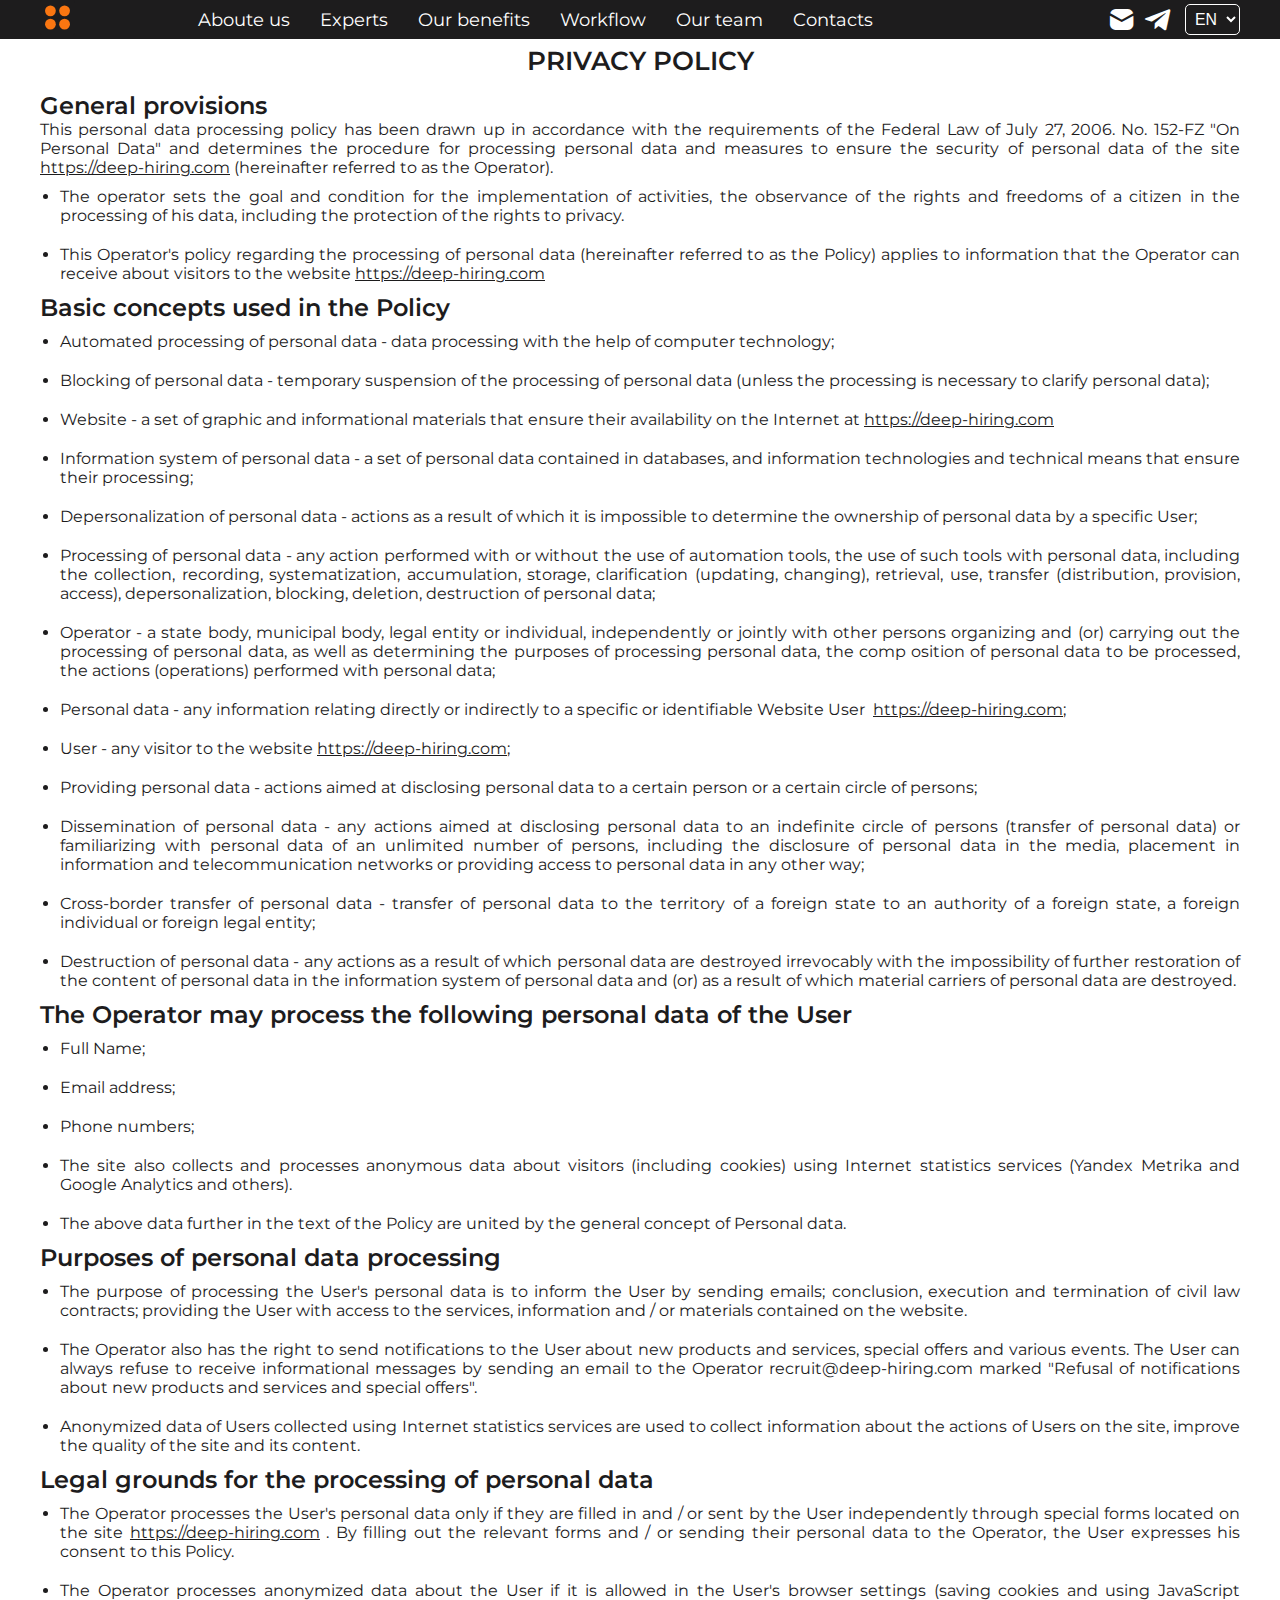
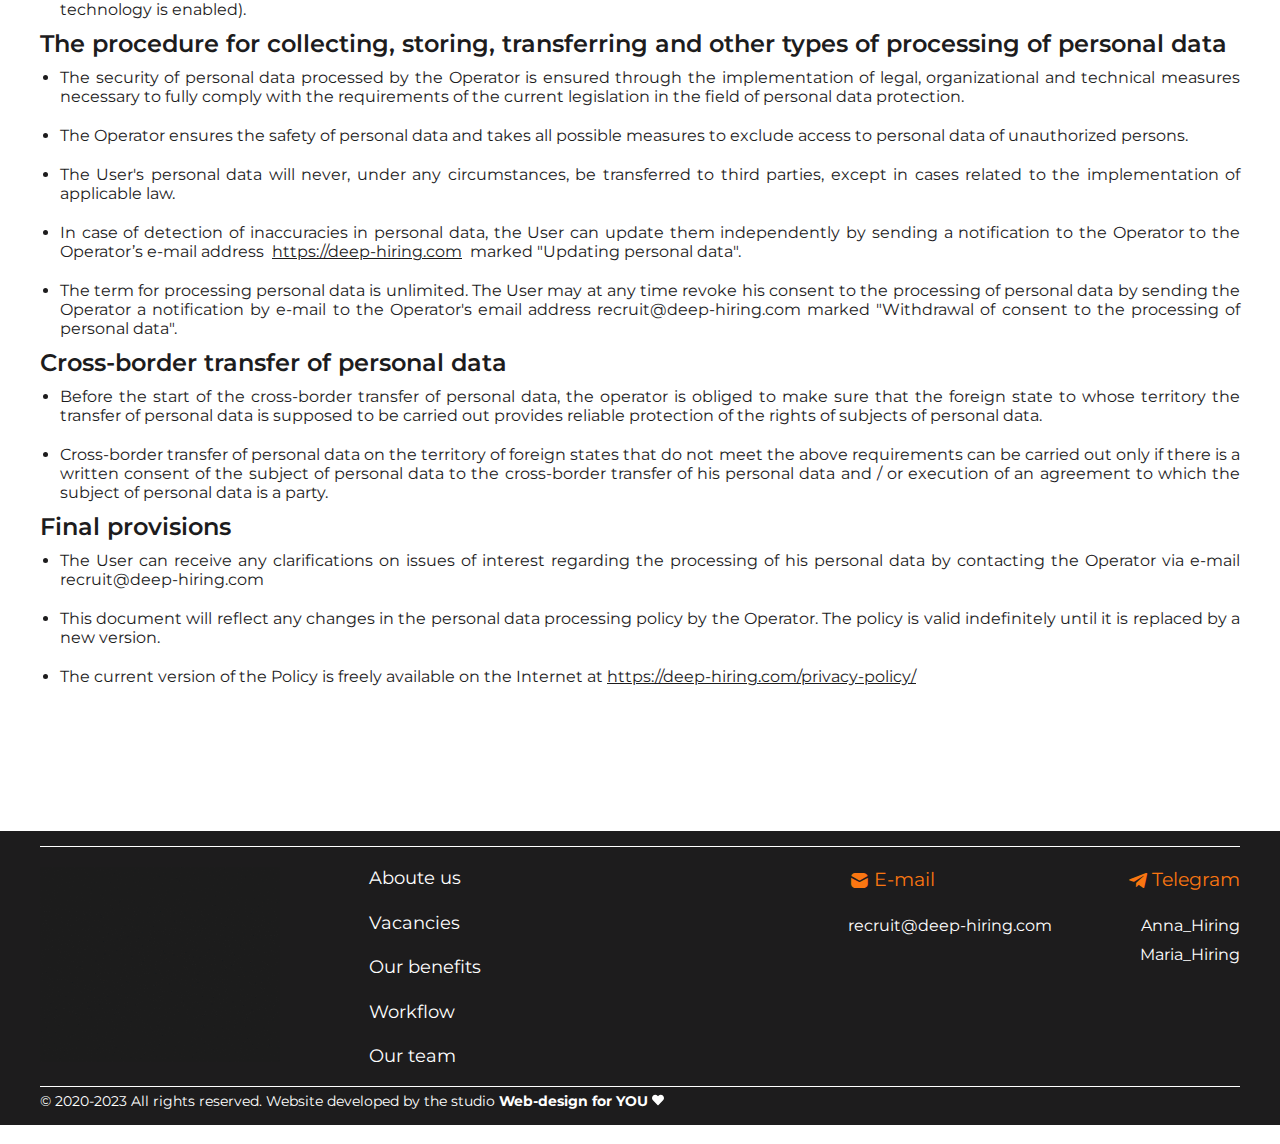
==== commit 3b686f58: "Add files via upload" ====
--- a/privacy-policy.html
+++ b/privacy-policy.html
@@ -10,6 +10,7 @@
 	<meta property="og:title" content="International IT staffing and recruiting agency. Behind every success is a strong team. We help companies to find, attract and hire the best software engineers ALL OVER THE WORLD."/>
 	<meta property="og:image" content="img/DEEP-HIRING-OG.jpg"/>
 	<link href="https://fonts.googleapis.com/css2?family=Montserrat:wght@100;400;700&display=swap" rel="stylesheet">
+	<link rel="stylesheet" href="fonts/fontello-984c5525/css/icons.css">
 	<link rel="stylesheet" href="css/normalize.css">	
 	<link rel="stylesheet" href="css/style.css">
 </head>
@@ -32,40 +33,30 @@
 						<li class="menu-item"><a href="index.html#contacts" class="lng-mi-contacts">Contacts</a></li>	
 						<div class="header-contacts">
 							<div class="contacts">
-								<!-- <div class="footer-phone">
-									<p class="contacts-title"><svg xmlns="http://www.w3.org/2000/svg" class="f-phone" viewBox="0 0 45 45"><path d="M39.63,45c-.94-.09-1.89-.16-2.83-.26a40.8,40.8,0,0,1-17.3-6A41.46,41.46,0,0,1,5.06,23.43,40.6,40.6,0,0,1,.61,10.69,44.66,44.66,0,0,1,0,4,3.65,3.65,0,0,1,3.88,0h7.69a3.61,3.61,0,0,1,3.9,3.76,28.57,28.57,0,0,0,1.24,7.73,3.82,3.82,0,0,1-.78,3.8c-1.24,1.54-2.4,3.15-3.57,4.74a.53.53,0,0,0,0,.49,27.07,27.07,0,0,0,8.33,9.76c1.24.87,2.57,1.62,3.87,2.41a.43.43,0,0,0,.41,0c1.67-1.25,3.34-2.49,5-3.76a3.62,3.62,0,0,1,3.14-.72c1.3.29,2.57.7,3.88.93a22.41,22.41,0,0,0,3.84.38A3.88,3.88,0,0,1,45,32.7v9.14a13.41,13.41,0,0,1-.77,1.72A3.58,3.58,0,0,1,41.83,45Z"/></svg><span class="lng-telephone">Telephone</span></p>
-									<a href="tel:+7 919 317 3999">+7 919 317 3999</a>
-									<a href="tel:+7 982 358 4165">+7 982 358 4165</a>									
-								</div> -->
 								<div class="footer-mail">
-									<p class="contacts-title"><svg xmlns="http://www.w3.org/2000/svg"  class="f-mail" viewBox="0 0 41.65 37.51"><path d="M0,11.87l3.79,2.06L19.6,22.55a2.44,2.44,0,0,0,2.54,0q9.48-5.21,19-10.38l.48-.24c0,.21,0,.36,0,.51,0,4.85,0,9.7,0,14.55a10.36,10.36,0,0,1-8.18,10.3,11.77,11.77,0,0,1-2.37.25H10.55A10.42,10.42,0,0,1,.05,28.22,9.88,9.88,0,0,1,0,27V12.35C0,12.22,0,12.09,0,11.87Z"/><path d="M.51,7.36a10.05,10.05,0,0,1,3-4.7A10.12,10.12,0,0,1,10.42,0H31.26A10.36,10.36,0,0,1,41.09,7.2a1.18,1.18,0,0,1,0,.19L38.71,8.71,21.26,18.24a.76.76,0,0,1-.84,0Q10.67,12.91.91,7.6Z"/></svg>E-mail</p>
+									<p class="contacts-title"><i class="icon-e-mail"></i>E-mail</p>									
 									<a href="mailto:recruit@deep-hiring.com">recruit@deep-hiring.com</a>
 								</div>
 								<div class="footer-telegram">
-									<p class="contacts-title"><svg xmlns="http://www.w3.org/2000/svg" class="f-telegram" viewBox="0 0 50.03 41.66"><path d="M50,3.24c-.29,1.31-.59,2.62-.88,3.93q-3.19,15-6.41,30c-.16.75-.3,1.5-.5,2.24C41.52,42.19,39.52,42,38,40.91c-3.2-2.3-6.36-4.65-9.54-7-.47-.35-.95-.68-1.41-1-.26-.21-.41-.19-.65,0l-5.53,5.3a2.62,2.62,0,0,1-2,.81c.05-.71.09-1.41.14-2.1.22-3,.43-6.07.66-9.1a1.15,1.15,0,0,1,.35-.69Q30.33,17.83,40.71,8.53c.08-.08.2-.14.24-.23s.19-.45.29-.67c-.24-.07-.5-.22-.71-.17a3.64,3.64,0,0,0-1.11.47Q26.5,16,13.62,24.07a1,1,0,0,1-.94.12C9.08,23.05,5.48,22,1.89,20.81a4.68,4.68,0,0,1-1.34-.67,1,1,0,0,1-.16-1.71,5.57,5.57,0,0,1,1.69-1.11c3.58-1.42,7.18-2.78,10.78-4.16L46.53.28A4.05,4.05,0,0,1,47.66,0a2,2,0,0,1,2.26,1.64c0,.1.07.21.11.32Z"/></svg>Telegram</p>		
-									<a href="tg://resolve?domain=Anna_Hiring">@Anna_Hiring</a>
-									<a href="tg://resolve?domain=Maria_Hiring">@Maria_Hiring</a>		
+									<p class="contacts-title"><i class="icon-telegram"></i>Telegram</p>		
+									<a href="https://telegram.me/Anna_Hiring">Anna_Hiring</a>
+									<a href="https://telegram.me/Maria_Hiring">Maria_Hiring</a>		
 								</div>							
-						</div>
-						</div>			
+							</div>
+						</div>									
 					</ul>
 				</div>					
 				<div class="contacts-menu">
 					<div class="mail">					
 					<a href="mailto:recruit@deep-hiring.com">
-						<svg xmlns="http://www.w3.org/2000/svg"  class="mail-icon" viewBox="0 0 41.65 37.51"><path d="M0,11.87l3.79,2.06L19.6,22.55a2.44,2.44,0,0,0,2.54,0q9.48-5.21,19-10.38l.48-.24c0,.21,0,.36,0,.51,0,4.85,0,9.7,0,14.55a10.36,10.36,0,0,1-8.18,10.3,11.77,11.77,0,0,1-2.37.25H10.55A10.42,10.42,0,0,1,.05,28.22,9.88,9.88,0,0,1,0,27V12.35C0,12.22,0,12.09,0,11.87Z"/><path d="M.51,7.36a10.05,10.05,0,0,1,3-4.7A10.12,10.12,0,0,1,10.42,0H31.26A10.36,10.36,0,0,1,41.09,7.2a1.18,1.18,0,0,1,0,.19L38.71,8.71,21.26,18.24a.76.76,0,0,1-.84,0Q10.67,12.91.91,7.6Z"/></svg>						
+						<i class="icon-e-mail"></i>							
 					</a>
 					</div>
 					<div class="telegram">
 						<a href="href=tg://resolve?domain=Korabelnikova_Anna">
-							<svg xmlns="http://www.w3.org/2000/svg" class="telegram-icon" viewBox="0 0 50.03 41.66"><path d="M50,3.24c-.29,1.31-.59,2.62-.88,3.93q-3.19,15-6.41,30c-.16.75-.3,1.5-.5,2.24C41.52,42.19,39.52,42,38,40.91c-3.2-2.3-6.36-4.65-9.54-7-.47-.35-.95-.68-1.41-1-.26-.21-.41-.19-.65,0l-5.53,5.3a2.62,2.62,0,0,1-2,.81c.05-.71.09-1.41.14-2.1.22-3,.43-6.07.66-9.1a1.15,1.15,0,0,1,.35-.69Q30.33,17.83,40.71,8.53c.08-.08.2-.14.24-.23s.19-.45.29-.67c-.24-.07-.5-.22-.71-.17a3.64,3.64,0,0,0-1.11.47Q26.5,16,13.62,24.07a1,1,0,0,1-.94.12C9.08,23.05,5.48,22,1.89,20.81a4.68,4.68,0,0,1-1.34-.67,1,1,0,0,1-.16-1.71,5.57,5.57,0,0,1,1.69-1.11c3.58-1.42,7.18-2.78,10.78-4.16L46.53.28A4.05,4.05,0,0,1,47.66,0a2,2,0,0,1,2.26,1.64c0,.1.07.21.11.32Z"/></svg>
+							<i class="icon-telegram"></i>
 						</a>
-					</div>	
-					<!-- <div class="phone">
-					<a href="tel:+79193173999" title="Позвонить нам по номеру: +79823584165">
-						<svg xmlns="http://www.w3.org/2000/svg" class="phone-icon" viewBox="0 0 45 45"><path d="M39.63,45c-.94-.09-1.89-.16-2.83-.26a40.8,40.8,0,0,1-17.3-6A41.46,41.46,0,0,1,5.06,23.43,40.6,40.6,0,0,1,.61,10.69,44.66,44.66,0,0,1,0,4,3.65,3.65,0,0,1,3.88,0h7.69a3.61,3.61,0,0,1,3.9,3.76,28.57,28.57,0,0,0,1.24,7.73,3.82,3.82,0,0,1-.78,3.8c-1.24,1.54-2.4,3.15-3.57,4.74a.53.53,0,0,0,0,.49,27.07,27.07,0,0,0,8.33,9.76c1.24.87,2.57,1.62,3.87,2.41a.43.43,0,0,0,.41,0c1.67-1.25,3.34-2.49,5-3.76a3.62,3.62,0,0,1,3.14-.72c1.3.29,2.57.7,3.88.93a22.41,22.41,0,0,0,3.84.38A3.88,3.88,0,0,1,45,32.7v9.14a13.41,13.41,0,0,1-.77,1.72A3.58,3.58,0,0,1,41.83,45Z"/></svg>		
-					</a>
-					</div> -->
+					</div>						
 					<div class="change-lang">
 						<select name="change-lang">		
 							<option value="en" selected>EN</option>
@@ -165,28 +156,28 @@
 							<li class="menu-item"><a class="lng-fmi-our-team" href="index.html#our-team">Our team</a></li>						
 						</ul>
 					</div>
-				</div>
-				<!-- <div class="footer-phone">
-					<p class="contacts-title"><svg xmlns="http://www.w3.org/2000/svg" class="f-phone" viewBox="0 0 45 45"><path d="M39.63,45c-.94-.09-1.89-.16-2.83-.26a40.8,40.8,0,0,1-17.3-6A41.46,41.46,0,0,1,5.06,23.43,40.6,40.6,0,0,1,.61,10.69,44.66,44.66,0,0,1,0,4,3.65,3.65,0,0,1,3.88,0h7.69a3.61,3.61,0,0,1,3.9,3.76,28.57,28.57,0,0,0,1.24,7.73,3.82,3.82,0,0,1-.78,3.8c-1.24,1.54-2.4,3.15-3.57,4.74a.53.53,0,0,0,0,.49,27.07,27.07,0,0,0,8.33,9.76c1.24.87,2.57,1.62,3.87,2.41a.43.43,0,0,0,.41,0c1.67-1.25,3.34-2.49,5-3.76a3.62,3.62,0,0,1,3.14-.72c1.3.29,2.57.7,3.88.93a22.41,22.41,0,0,0,3.84.38A3.88,3.88,0,0,1,45,32.7v9.14a13.41,13.41,0,0,1-.77,1.72A3.58,3.58,0,0,1,41.83,45Z"/></svg><span class="lng-ftelephone">Telephone</span></p>
-					<a href="tel:+79193173999">+7 919 317 3999</a>
-					<a href="tel:+79823584165">+7 982 358 4165</a>				
-				</div> -->
+				</div>				
 				<div class="footer-mail">
-					<p class="contacts-title"><svg xmlns="http://www.w3.org/2000/svg"  class="f-mail" viewBox="0 0 41.65 37.51"><path d="M0,11.87l3.79,2.06L19.6,22.55a2.44,2.44,0,0,0,2.54,0q9.48-5.21,19-10.38l.48-.24c0,.21,0,.36,0,.51,0,4.85,0,9.7,0,14.55a10.36,10.36,0,0,1-8.18,10.3,11.77,11.77,0,0,1-2.37.25H10.55A10.42,10.42,0,0,1,.05,28.22,9.88,9.88,0,0,1,0,27V12.35C0,12.22,0,12.09,0,11.87Z"/><path d="M.51,7.36a10.05,10.05,0,0,1,3-4.7A10.12,10.12,0,0,1,10.42,0H31.26A10.36,10.36,0,0,1,41.09,7.2a1.18,1.18,0,0,1,0,.19L38.71,8.71,21.26,18.24a.76.76,0,0,1-.84,0Q10.67,12.91.91,7.6Z"/></svg>E-mail</p>
+					<p class="contacts-title"><i class="icon-e-mail"></i>E-mail</p>
 					<a href="mailto:recruit@deep-hiring.com">recruit@deep-hiring.com</a>
 				</div>
 				<div class="footer-telegram">
-					<p class="contacts-title"><svg xmlns="http://www.w3.org/2000/svg" class="f-telegram" viewBox="0 0 50.03 41.66"><path d="M50,3.24c-.29,1.31-.59,2.62-.88,3.93q-3.19,15-6.41,30c-.16.75-.3,1.5-.5,2.24C41.52,42.19,39.52,42,38,40.91c-3.2-2.3-6.36-4.65-9.54-7-.47-.35-.95-.68-1.41-1-.26-.21-.41-.19-.65,0l-5.53,5.3a2.62,2.62,0,0,1-2,.81c.05-.71.09-1.41.14-2.1.22-3,.43-6.07.66-9.1a1.15,1.15,0,0,1,.35-.69Q30.33,17.83,40.71,8.53c.08-.08.2-.14.24-.23s.19-.45.29-.67c-.24-.07-.5-.22-.71-.17a3.64,3.64,0,0,0-1.11.47Q26.5,16,13.62,24.07a1,1,0,0,1-.94.12C9.08,23.05,5.48,22,1.89,20.81a4.68,4.68,0,0,1-1.34-.67,1,1,0,0,1-.16-1.71,5.57,5.57,0,0,1,1.69-1.11c3.58-1.42,7.18-2.78,10.78-4.16L46.53.28A4.05,4.05,0,0,1,47.66,0a2,2,0,0,1,2.26,1.64c0,.1.07.21.11.32Z"/></svg>Telegram</p>			
-					<a href="tg://resolve?domain=Anna_Hiring">@Anna_Hiring</a>
-					<a href="tg://resolve?domain=Maria_Hiring">@Maria_Hiring</a>		
+					<p class="contacts-title"><i class="icon-telegram"></i>Telegram</p>			
+					<a href="https://telegram.me/Anna_Hiring">Anna_Hiring</a>
+					<a href="https://telegram.me/Maria_Hiring">Maria_Hiring</a>		
 				</div>				
 			</div>
 			<div class="copyright">
-				<div><span class="lng-copyright"> © 2020-2022 All rights reserved. Website developed by the studio</span> <a target="_blank" id="copyright" class="web-design-for-you" href="https://dragan-margarita.github.io/web-design-for-you/" >Web-design for YOU <svg xmlns="http://www.w3.org/2000/svg" viewBox="0 0 512 512"><path fill="currentColor" d="M462.3 62.6C407.5 15.9 326 24.3 275.7 76.2L256 96.5l-19.7-20.3C186.1 24.3 104.5 15.9 49.7 62.6c-62.8 53.6-66.1 149.8-9.9 207.9l193.5 199.8c12.5 12.9 32.8 12.9 45.3 0l193.5-199.8c56.3-58.1 53-154.3-9.8-207.9z"/></svg></a>
+				<div><span class="lng-copyright"> © 2020-2023 All rights reserved. Website developed by the studio</span> <a target="_blank" id="copyright" class="web-design-for-you" href="https://dragan-margarita.github.io/web-design-for-you/" >Web-design for YOU <svg xmlns="http://www.w3.org/2000/svg" viewBox="0 0 512 512"><path fill="currentColor" d="M462.3 62.6C407.5 15.9 326 24.3 275.7 76.2L256 96.5l-19.7-20.3C186.1 24.3 104.5 15.9 49.7 62.6c-62.8 53.6-66.1 149.8-9.9 207.9l193.5 199.8c12.5 12.9 32.8 12.9 45.3 0l193.5-199.8c56.3-58.1 53-154.3-9.8-207.9z"/></svg></a>
 				</div>
 			</div>
 		</div>				
 	</footer>
+	<div class="container">		
+		<div class="up">
+				<svg xmlns="http://www.w3.org/2000/svg" aria-hidden="true" focusable="false" data-prefix="fas" data-icon="angle-up" class="fa-angle-up" role="img" viewBox="0 0 320 512"><path fill="currentColor" d="M177 159.7l136 136c9.4 9.4 9.4 24.6 0 33.9l-22.6 22.6c-9.4 9.4-24.6 9.4-33.9 0L160 255.9l-96.4 96.4c-9.4 9.4-24.6 9.4-33.9 0L7 329.7c-9.4-9.4-9.4-24.6 0-33.9l136-136c9.4-9.5 24.6-9.5 34-.1z"/></svg>
+		</div>
+	</div>	
 	<script src="https://code.jquery.com/jquery-1.12.4.js"></script>
 	<script src="js/lang.js"> </script>
 	<script src="js/app.js"> </script>	<
--- a/fonts/fontello-984c5525/css/icons.css
+++ b/fonts/fontello-984c5525/css/icons.css
@@ -0,0 +1,88 @@
+@font-face {
+  font-family: 'icons';
+  src: url('../font/icons.eot?69292381');
+  src: url('../font/icons.eot?69292381#iefix') format('embedded-opentype'),
+       url('../font/icons.woff2?69292381') format('woff2'),
+       url('../font/icons.woff?69292381') format('woff'),
+       url('../font/icons.ttf?69292381') format('truetype'),
+       url('../font/icons.svg?69292381#icons') format('svg');
+  font-weight: normal;
+  font-style: normal;
+}
+/* Chrome hack: SVG is rendered more smooth in Windozze. 100% magic, uncomment if you need it. */
+/* Note, that will break hinting! In other OS-es font will be not as sharp as it could be */
+/*
+@media screen and (-webkit-min-device-pixel-ratio:0) {
+  @font-face {
+    font-family: 'icons';
+    src: url('../font/icons.svg?69292381#icons') format('svg');
+  }
+}
+*/
+[class^="icon-"]:before, [class*=" icon-"]:before {
+  font-family: "icons";
+  font-style: normal;
+  font-weight: normal;
+  speak: never;
+
+  display: inline-block;
+  text-decoration: inherit;
+  width: 1em;
+  margin-right: .2em;
+  text-align: center;
+  /* opacity: .8; */
+
+  /* For safety - reset parent styles, that can break glyph codes*/
+  font-variant: normal;
+  text-transform: none;
+
+  /* fix buttons height, for twitter bootstrap */
+  line-height: 1em;
+
+  /* Animation center compensation - margins should be symmetric */
+  /* remove if not needed */
+  margin-left: .2em;
+
+  /* you can be more comfortable with increased icons size */
+  /* font-size: 120%; */
+
+  /* Font smoothing. That was taken from TWBS */
+  -webkit-font-smoothing: antialiased;
+  -moz-osx-font-smoothing: grayscale;
+
+  /* Uncomment for 3D effect */
+  /* text-shadow: 1px 1px 1px rgba(127, 127, 127, 0.3); */
+}
+
+.icon-benefit1:before { content: '\e800'; } /* '' */
+.icon-benefit2:before { content: '\e801'; } /* '' */
+.icon-benefit3:before { content: '\e802'; } /* '' */
+.icon-benefit4:before { content: '\e803'; } /* '' */
+.icon-card1:before { content: '\e804'; } /* '' */
+.icon-card2:before { content: '\e805'; } /* '' */
+.icon-card3:before { content: '\e806'; } /* '' */
+.icon-dropdown:before { content: '\e807'; } /* '' */
+.icon-e-mail:before { content: '\e808'; } /* '' */
+.icon-heart:before { content: '\e809'; } /* '' */
+.icon-logo1:before { content: '\e80a'; } /* '' */
+.icon-logo2:before { content: '\e80b'; } /* '' */
+.icon-logo3:before { content: '\e80c'; } /* '' */
+.icon-logo4:before { content: '\e80d'; } /* '' */
+.icon-logo5:before { content: '\e80e'; } /* '' */
+.icon-logo6:before { content: '\e80f'; } /* '' */
+.icon-logo7:before { content: '\e810'; } /* '' */
+.icon-logo8:before { content: '\e811'; } /* '' */
+.icon-logo9:before { content: '\e812'; } /* '' */
+.icon-logo10:before { content: '\e813'; } /* '' */
+.icon-logo11:before { content: '\e814'; } /* '' */
+.icon-logo12:before { content: '\e815'; } /* '' */
+.icon-swipe:before { content: '\e816'; } /* '' */
+.icon-telegram:before { content: '\e817'; } /* '' */
+.icon-up:before { content: '\e818'; } /* '' */
+.icon-wf1:before { content: '\e819'; } /* '' */
+.icon-wf2:before { content: '\e81a'; } /* '' */
+.icon-wf3:before { content: '\e81b'; } /* '' */
+.icon-wf4:before { content: '\e81c'; } /* '' */
+.icon-wf5:before { content: '\e81d'; } /* '' */
+.icon-wf6:before { content: '\e81e'; } /* '' */
+.icon-wf7:before { content: '\e81f'; } /* '' */
--- a/css/style.css
+++ b/css/style.css
@@ -157,6 +157,9 @@
 	flex-flow: row nowrap;	
 	align-items: center;
 	justify-content: flex-end;
+}
+.contacts-menu a{
+	margin: 0 10px;
 }
 .contacts-menu i{
 	font-size: 1.3em;
@@ -1051,7 +1054,9 @@
 .logo i{
 	min-width: 150px;
 	font-size: 1.5em;
-	padding: 5px;	
+	padding: 5px;
+	margin: 0 auto;
+	
 }
 .icon-logo6{
 	width:250px;
@@ -1062,6 +1067,11 @@
 .run-stroke{
 	overflow: hidden;
 	padding-top: 5px;
+}
+.logo i::before{	
+	display: block;
+	margin: 0 auto;
+	width: 100%;	
 }
 
 
@@ -1600,20 +1610,25 @@
 	}
 	.up svg{
 	width: 24px;
-	height: 24px;
-	color: white;
-}
-}
-
-
-
-
-
-
-
-
-
-
-
-
-
+	height: 24px;	
+}
+}
+@media (max-width: 400px){
+	.up{
+	right: 10vw;
+	}	
+}
+
+
+
+
+
+
+
+
+
+
+
+
+
+
